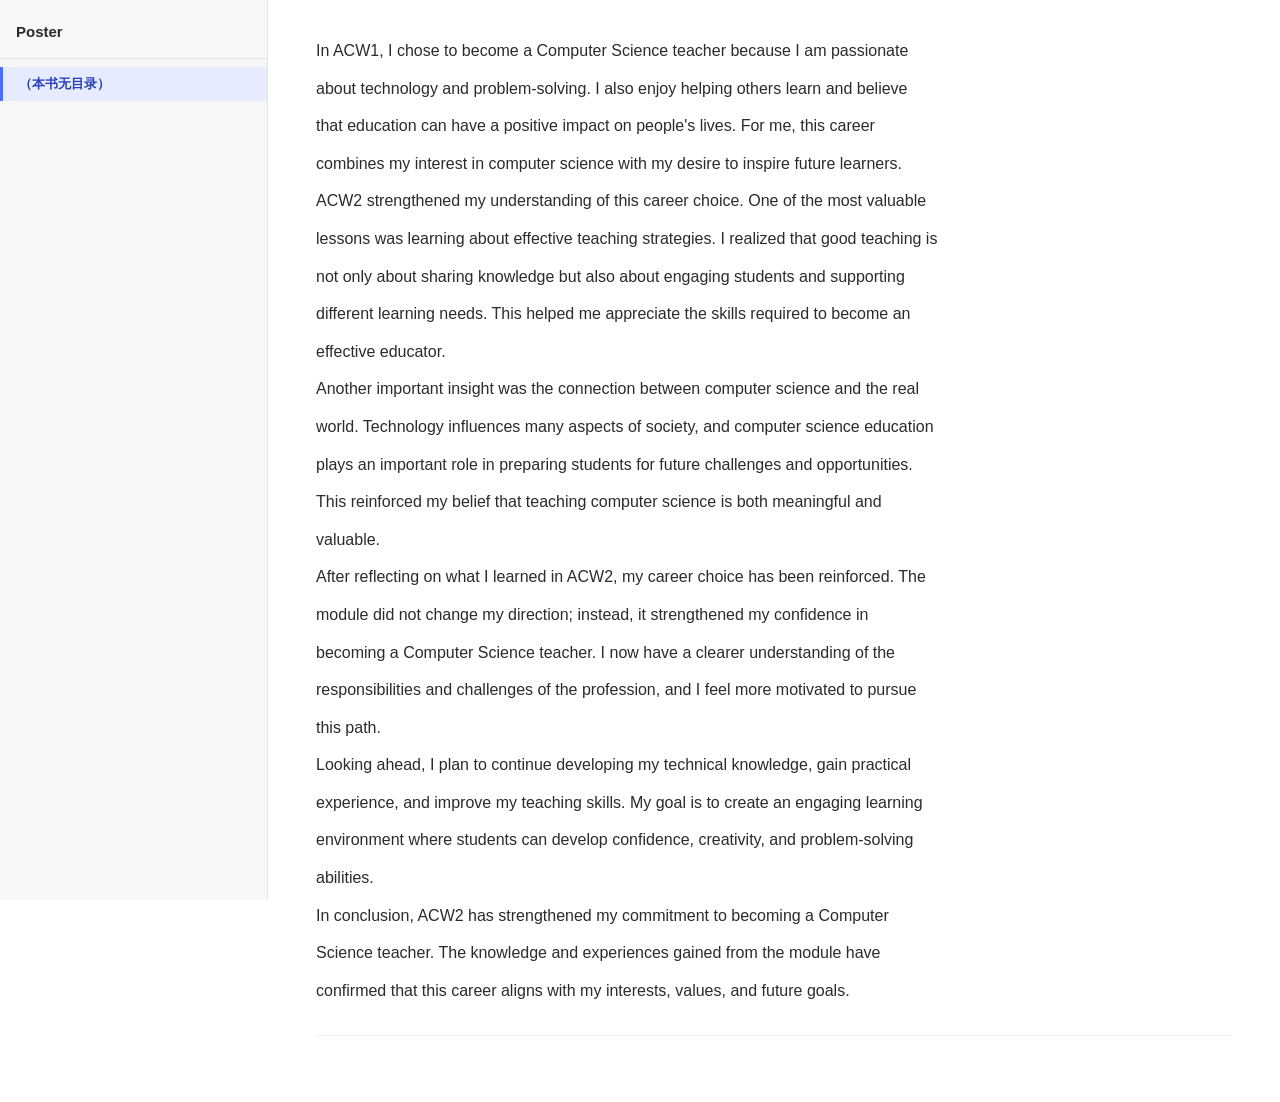
==== converted/poster/index.html @ f1444388 "feat: Phase 2 产品化 + 文档对齐 + 部署调整 - converter/convert.py: 纯 CLI、可移植、自动识别文字/扫描版、OCR 可选、输出自包含 - css/view" ====
<!DOCTYPE html>
<html lang="zh-CN">
<head>
<meta charset="UTF-8">
<meta name="viewport" content="width=device-width, initial-scale=1.0">
<title>Poster</title>
<link rel="stylesheet" href="assets/highlight.min.css">
<style>
* { margin:0; padding:0; box-sizing:border-box; }
html { scroll-behavior: smooth; }
body {
  font-family: -apple-system, BlinkMacSystemFont, "Segoe UI", "Microsoft YaHei", sans-serif;
  font-size: 16px; line-height: 1.85; color: #2b2b2b; display: flex; min-height: 100vh;
  background: #fff;
}
#sidebar {
  width: 268px; flex-shrink: 0; background: #f7f7f9; border-right: 1px solid #e5e5e8;
  overflow-y: auto; padding: 18px 0; height: 100vh; position: sticky; top: 0;
}
#sidebar h2 { font-size: 15px; padding: 0 16px 12px; border-bottom: 1px solid #e5e5e8; margin-bottom: 8px; word-break: break-all; }
#sidebar ul { list-style: none; font-size: 13px; }
#sidebar li { margin: 0; }
#sidebar .nav-item > a {
  display: block; padding: 5px 16px; color: #555; text-decoration: none;
  border-left: 3px solid transparent; transition: all .15s;
}
#sidebar .nav-item > a:hover { background: #ececf0; color: #222; }
#sidebar .nav-item.active > a { background: #e6ebff; color: #2540b8; border-left-color: #4b6bff; font-weight: 600; }
#sidebar .lvl-1 > a { font-weight: 600; font-size: 14px; }
#sidebar .lvl-2 > a { padding-left: 30px; font-size: 12.5px; }
#sidebar .lvl-3 > a { padding-left: 44px; font-size: 12px; color: #777; }
#content { flex: 1; overflow-y: auto; padding: 36px 48px; min-width: 0; max-width: 100%; }
#content section { margin-bottom: 30px; padding-bottom: 22px; border-bottom: 1px solid #f0f0f0; }
#content p { margin-bottom: 8px; text-align: justify; }
#content h3 { font-size: 18px; margin: 16px 0 8px; font-weight: 600; }
#content pre.code-block {
  background: #f6f8fa; border: 1px solid #d1d5db; border-radius: 6px;
  padding: 12px 14px; margin: 8px 0 16px; overflow-x: auto;
  font-family: "JetBrains Mono", Consolas, "Courier New", monospace; font-size: 13px; line-height: 1.55;
}
#content .image-container { text-align: center; margin: 12px 0; }
#content .image-container img { max-width: 100%; height: auto; border-radius: 4px; box-shadow: 0 1px 5px rgba(0,0,0,.12); }
.auto-fix { position: relative; border-left: 3px solid #f9a825; padding-left: 8px; border-radius: 0 4px 4px 0; }
.auto-fix::before {
  content: "[" attr(data-fix) "]"; display: inline-block; background: #fff3e0; color: #e65100;
  font-size: 10px; padding: 0 4px; margin-right: 4px; border-radius: 2px; border: 1px solid #ffcc80;
}
.note { background: #fff8e1; border: 1px solid #ffe082; border-radius: 6px; padding: 10px 14px; margin: 16px 0; font-size: 13px; color: #6d4c00; }
/* 扫描页 + OCR 文字层 */
.page-scan { position: relative; margin: 0 auto 24px; max-width: 900px; }
.page-scan > img { display: block; width: 100%; height: auto; border-radius: 4px; box-shadow: 0 1px 6px rgba(0,0,0,.15); background: #fff; }
.ocr-layer { position: absolute; inset: 0; pointer-events: auto; overflow: hidden; }
.ocr-layer span {
  position: absolute; color: transparent; white-space: pre; cursor: text;
  user-select: text; -webkit-user-select: text; transform-origin: 0 0;
}
.ocr-layer ::selection { background: rgba(40, 90, 255, .28); }
#menu-toggle { display: none; }
@media (max-width: 820px) {
  body { flex-direction: column; }
  #sidebar { width: 100%; height: auto; position: static; border-right: none; border-bottom: 1px solid #e5e5e8; max-height: 40vh; }
  #content { padding: 18px; }
}
</style>
</head>
<body id="top">
<nav id="sidebar">
  <h2>Poster</h2>
  <ul><li class="nav-item"><a href="#top">（本书无目录）</a></li></ul>
</nav>
<main id="content">

<section class="page" id="page-1">
<p>In ACW1, I chose to become a Computer Science teacher because I am passionate </p>
<p>about technology and problem-solving. I also enjoy helping others learn and believe </p>
<p>that education can have a positive impact on people's lives. For me, this career </p>
<p>combines my interest in computer science with my desire to inspire future learners. </p>
<p>ACW2 strengthened my understanding of this career choice. One of the most valuable </p>
<p>lessons was learning about effective teaching strategies. I realized that good teaching is </p>
<p>not only about sharing knowledge but also about engaging students and supporting </p>
<p>different learning needs. This helped me appreciate the skills required to become an </p>
<p>effective educator. </p>
<p>Another important insight was the connection between computer science and the real </p>
<p>world. Technology influences many aspects of society, and computer science education </p>
<p>plays an important role in preparing students for future challenges and opportunities. </p>
<p>This reinforced my belief that teaching computer science is both meaningful and </p>
<p>valuable. </p>
<p>After reflecting on what I learned in ACW2, my career choice has been reinforced. The </p>
<p>module did not change my direction; instead, it strengthened my confidence in </p>
<p>becoming a Computer Science teacher. I now have a clearer understanding of the </p>
<p>responsibilities and challenges of the profession, and I feel more motivated to pursue </p>
<p>this path. </p>
<p>Looking ahead, I plan to continue developing my technical knowledge, gain practical </p>
<p>experience, and improve my teaching skills. My goal is to create an engaging learning </p>
<p>environment where students can develop confidence, creativity, and problem-solving </p>
<p>abilities. </p>
<p>In conclusion, ACW2 has strengthened my commitment to becoming a Computer </p>
<p>Science teacher. The knowledge and experiences gained from the module have </p>
<p>confirmed that this career aligns with my interests, values, and future goals. </p>
</section>
</main>

<script src="assets/highlight.min.js"></script>
<script>
// 目录滚动高亮
(function () {
  var links = Array.prototype.slice.call(document.querySelectorAll('#sidebar .nav-item > a'));
  var map = {};
  links.forEach(function (a) {
    var id = a.getAttribute('href').slice(1);
    var el = document.getElementById(id);
    if (el) map[id] = a.parentElement;
  });
  var targets = Object.keys(map).map(function (id) { return document.getElementById(id); });
  function onScroll() {
    var pos = window.scrollY + 120;
    var cur = null;
    targets.forEach(function (el) { if (el && el.offsetTop <= pos) cur = el.id; });
    links.forEach(function (a) { a.parentElement.classList.remove('active'); });
    if (cur && map[cur]) map[cur].classList.add('active');
  }
  window.addEventListener('scroll', onScroll, { passive: true });
  onScroll();

  // 扫描版：懒加载 OCR 文字层
  var ocrRaw = document.getElementById('ocr-data');
  if (ocrRaw) {
    var ocr = JSON.parse(ocrRaw.textContent);
    var layers = Array.prototype.slice.call(document.querySelectorAll('.ocr-layer'));
    function build(layer) {
      var pid = layer.getAttribute('data-page');
      var words = ocr[pid];
      if (!words) return;
      var frag = document.createDocumentFragment();
      words.forEach(function (w) {
        var s = document.createElement('span');
        s.style.left = w[0] + '%'; s.style.top = w[1] + '%';
        s.style.width = w[2] + '%'; s.style.height = w[3] + '%';
        s.textContent = w[4];
        frag.appendChild(s);
      });
      layer.appendChild(frag);
      layer.setAttribute('data-built', '1');
    }
    var io = new IntersectionObserver(function (entries) {
      entries.forEach(function (e) {
        if (e.isIntersecting && !e.target.getAttribute('data-built')) build(e.target);
      });
    }, { rootMargin: '300px' });
    layers.forEach(function (l) { io.observe(l); });
  }
})();
</script>
<script>if (window.hljs) hljs.highlightAll();</script>
</body>
</html>
---- converted/poster/assets/highlight.min.css ----
pre code.hljs{display:block;overflow-x:auto;padding:1em}code.hljs{padding:3px 5px}/*!
  Theme: GitHub
  Description: Light theme as seen on github.com
  Author: github.com
  Maintainer: @Hirse
  Updated: 2021-05-15

  Outdated base version: https://github.com/primer/github-syntax-light
  Current colors taken from GitHub's CSS
*/.hljs{color:#24292e;background:#fff}.hljs-doctag,.hljs-keyword,.hljs-meta .hljs-keyword,.hljs-template-tag,.hljs-template-variable,.hljs-type,.hljs-variable.language_{color:#d73a49}.hljs-title,.hljs-title.class_,.hljs-title.class_.inherited__,.hljs-title.function_{color:#6f42c1}.hljs-attr,.hljs-attribute,.hljs-literal,.hljs-meta,.hljs-number,.hljs-operator,.hljs-selector-attr,.hljs-selector-class,.hljs-selector-id,.hljs-variable{color:#005cc5}.hljs-meta .hljs-string,.hljs-regexp,.hljs-string{color:#032f62}.hljs-built_in,.hljs-symbol{color:#e36209}.hljs-code,.hljs-comment,.hljs-formula{color:#6a737d}.hljs-name,.hljs-quote,.hljs-selector-pseudo,.hljs-selector-tag{color:#22863a}.hljs-subst{color:#24292e}.hljs-section{color:#005cc5;font-weight:700}.hljs-bullet{color:#735c0f}.hljs-emphasis{color:#24292e;font-style:italic}.hljs-strong{color:#24292e;font-weight:700}.hljs-addition{color:#22863a;background-color:#f0fff4}.hljs-deletion{color:#b31d28;background-color:#ffeef0}
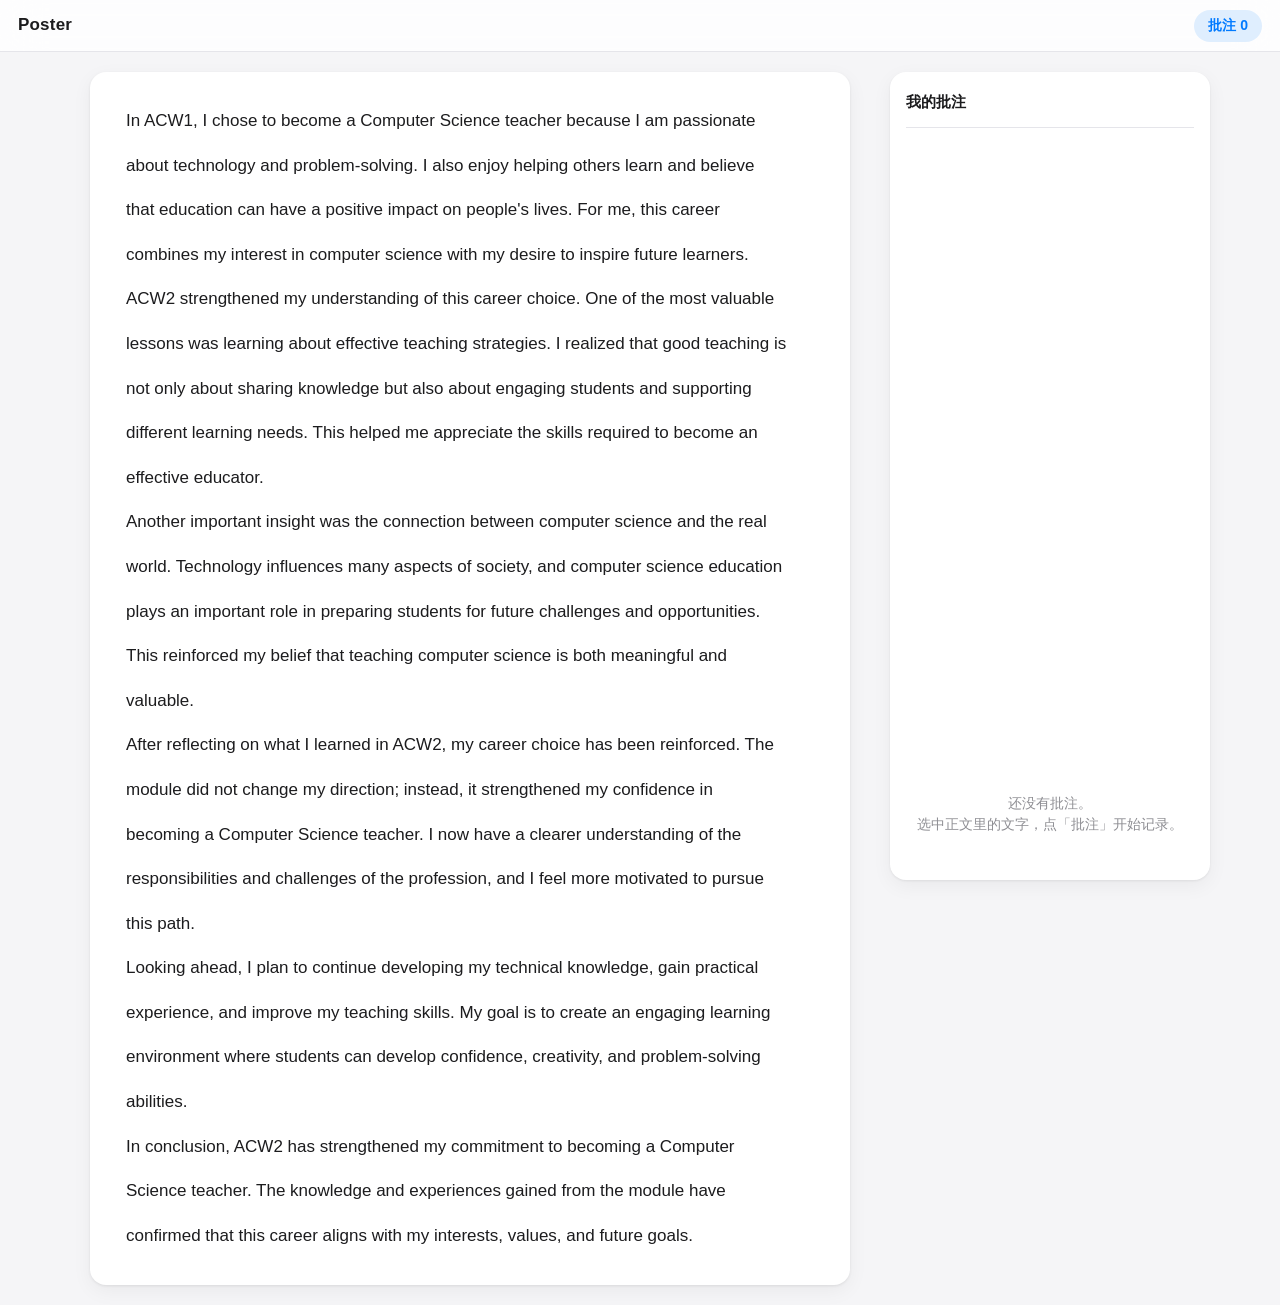
==== commit 6b5c6487: "deploy: 4ff0d0af554bd99df92e08af335911e47354295a" ====
--- a/converted/poster/index.html
+++ b/converted/poster/index.html
@@ -2,155 +2,387 @@
 <html lang="zh-CN">
 <head>
 <meta charset="UTF-8">
-<meta name="viewport" content="width=device-width, initial-scale=1.0">
+<meta name="viewport" content="width=device-width, initial-scale=1.0, viewport-fit=cover">
+<meta name="theme-color" content="#f5f5f7">
 <title>Poster</title>
-<link rel="stylesheet" href="assets/highlight.min.css">
 <style>
-* { margin:0; padding:0; box-sizing:border-box; }
-html { scroll-behavior: smooth; }
-body {
-  font-family: -apple-system, BlinkMacSystemFont, "Segoe UI", "Microsoft YaHei", sans-serif;
-  font-size: 16px; line-height: 1.85; color: #2b2b2b; display: flex; min-height: 100vh;
-  background: #fff;
-}
-#sidebar {
-  width: 268px; flex-shrink: 0; background: #f7f7f9; border-right: 1px solid #e5e5e8;
-  overflow-y: auto; padding: 18px 0; height: 100vh; position: sticky; top: 0;
-}
-#sidebar h2 { font-size: 15px; padding: 0 16px 12px; border-bottom: 1px solid #e5e5e8; margin-bottom: 8px; word-break: break-all; }
-#sidebar ul { list-style: none; font-size: 13px; }
-#sidebar li { margin: 0; }
-#sidebar .nav-item > a {
-  display: block; padding: 5px 16px; color: #555; text-decoration: none;
-  border-left: 3px solid transparent; transition: all .15s;
-}
-#sidebar .nav-item > a:hover { background: #ececf0; color: #222; }
-#sidebar .nav-item.active > a { background: #e6ebff; color: #2540b8; border-left-color: #4b6bff; font-weight: 600; }
-#sidebar .lvl-1 > a { font-weight: 600; font-size: 14px; }
-#sidebar .lvl-2 > a { padding-left: 30px; font-size: 12.5px; }
-#sidebar .lvl-3 > a { padding-left: 44px; font-size: 12px; color: #777; }
-#content { flex: 1; overflow-y: auto; padding: 36px 48px; min-width: 0; max-width: 100%; }
-#content section { margin-bottom: 30px; padding-bottom: 22px; border-bottom: 1px solid #f0f0f0; }
-#content p { margin-bottom: 8px; text-align: justify; }
-#content h3 { font-size: 18px; margin: 16px 0 8px; font-weight: 600; }
-#content pre.code-block {
-  background: #f6f8fa; border: 1px solid #d1d5db; border-radius: 6px;
-  padding: 12px 14px; margin: 8px 0 16px; overflow-x: auto;
-  font-family: "JetBrains Mono", Consolas, "Courier New", monospace; font-size: 13px; line-height: 1.55;
-}
-#content .image-container { text-align: center; margin: 12px 0; }
-#content .image-container img { max-width: 100%; height: auto; border-radius: 4px; box-shadow: 0 1px 5px rgba(0,0,0,.12); }
-.auto-fix { position: relative; border-left: 3px solid #f9a825; padding-left: 8px; border-radius: 0 4px 4px 0; }
-.auto-fix::before {
-  content: "[" attr(data-fix) "]"; display: inline-block; background: #fff3e0; color: #e65100;
-  font-size: 10px; padding: 0 4px; margin-right: 4px; border-radius: 2px; border: 1px solid #ffcc80;
-}
-.note { background: #fff8e1; border: 1px solid #ffe082; border-radius: 6px; padding: 10px 14px; margin: 16px 0; font-size: 13px; color: #6d4c00; }
-/* 扫描页 + OCR 文字层 */
-.page-scan { position: relative; margin: 0 auto 24px; max-width: 900px; }
-.page-scan > img { display: block; width: 100%; height: auto; border-radius: 4px; box-shadow: 0 1px 6px rgba(0,0,0,.15); background: #fff; }
-.ocr-layer { position: absolute; inset: 0; pointer-events: auto; overflow: hidden; }
-.ocr-layer span {
-  position: absolute; color: transparent; white-space: pre; cursor: text;
-  user-select: text; -webkit-user-select: text; transform-origin: 0 0;
-}
-.ocr-layer ::selection { background: rgba(40, 90, 255, .28); }
-#menu-toggle { display: none; }
-@media (max-width: 820px) {
-  body { flex-direction: column; }
-  #sidebar { width: 100%; height: auto; position: static; border-right: none; border-bottom: 1px solid #e5e5e8; max-height: 40vh; }
-  #content { padding: 18px; }
-}
+  :root {
+    --bg: #f5f5f7;
+    --surface: #ffffff;
+    --text: #1c1c1e;
+    --text-2: #8e8e93;
+    --sep: #e5e5ea;
+    --accent: #007aff;
+    --accent-soft: rgba(0,122,255,.12);
+    --hl: rgba(255,214,10,.40);
+    --radius: 16px;
+    --shadow: 0 1px 3px rgba(0,0,0,.08), 0 6px 20px rgba(0,0,0,.05);
+  }
+  * { margin:0; padding:0; box-sizing:border-box; -webkit-tap-highlight-color: transparent; }
+  html { scroll-behavior: smooth; }
+  body {
+    font-family: -apple-system, BlinkMacSystemFont, "SF Pro Text", "PingFang SC", "Microsoft YaHei", sans-serif;
+    background: var(--bg); color: var(--text);
+    line-height: 1.8; font-size: 17px;
+    -webkit-font-smoothing: antialiased;
+  }
+
+  /* 顶部栏 */
+  .topbar {
+    position: sticky; top: 0; z-index: 30;
+    height: 52px; display: flex; align-items: center; justify-content: space-between;
+    padding: 0 18px; background: rgba(255,255,255,.82);
+    backdrop-filter: saturate(180%) blur(20px); -webkit-backdrop-filter: saturate(180%) blur(20px);
+    border-bottom: .5px solid var(--sep);
+  }
+  .topbar .title { font-size: 17px; font-weight: 600; letter-spacing: .2px; }
+  .topbar .notes-toggle {
+    border: none; background: var(--accent-soft); color: var(--accent);
+    font-size: 14px; font-weight: 600; padding: 7px 14px; border-radius: 980px;
+    cursor: pointer; transition: background .15s, transform .1s;
+  }
+  .topbar .notes-toggle:active { transform: scale(.96); }
+
+  .layout { display: flex; align-items: flex-start; gap: 20px; padding: 20px; max-width: 1180px; margin: 0 auto; }
+
+  /* 阅读区（白色卡片） */
+  #content {
+    flex: 1; min-width: 0;
+    background: var(--surface); border-radius: var(--radius); box-shadow: var(--shadow);
+    padding: 34px 36px; max-width: 760px; margin: 0 auto;
+  }
+  #content section { outline: none; }
+  #content p { margin-bottom: 14px; text-align: justify; }
+  #content p:last-child { margin-bottom: 0; }
+  /* 批注高亮 */
+  .annot { background: var(--hl); border-radius: 3px; padding: 1px 0; cursor: pointer; transition: background .15s; }
+  .annot:hover { background: rgba(255,196,0,.55); }
+  .annot.flash { animation: flash 1s ease; }
+  @keyframes flash { 0%,100%{ background: var(--hl);} 30%{ background: rgba(0,122,255,.35);} }
+
+  /* 选中浮标 */
+  #floatingAnnot {
+    position: fixed; z-index: 60; transform: translateX(-50%);
+    border: none; background: var(--accent); color: #fff; font-size: 14px; font-weight: 600;
+    padding: 8px 16px; border-radius: 980px; box-shadow: 0 4px 14px rgba(0,122,255,.4);
+    cursor: pointer; transition: transform .1s;
+  }
+  #floatingAnnot:active { transform: translateX(-50%) scale(.94); }
+
+  /* 右侧批注面板 */
+  .notes-panel {
+    width: 320px; flex-shrink: 0; align-self: stretch;
+    background: var(--surface); border-radius: var(--radius); box-shadow: var(--shadow);
+    padding: 16px; position: sticky; top: 72px; max-height: calc(100vh - 92px);
+    display: flex; flex-direction: column; overflow: hidden;
+  }
+  .notes-panel h2 { font-size: 15px; font-weight: 600; padding-bottom: 12px; border-bottom: .5px solid var(--sep); margin-bottom: 12px; }
+  #noteList { list-style: none; overflow-y: auto; flex: 1; margin: 0 -4px; padding: 0 4px; }
+  .note-item {
+    border: .5px solid var(--sep); border-radius: 12px; padding: 12px; margin-bottom: 10px;
+    background: #fbfbfd; transition: background .15s;
+  }
+  .note-item .q { font-size: 13px; color: var(--text-2); line-height: 1.5; margin-bottom: 6px;
+    display: -webkit-box; -webkit-line-clamp: 2; -webkit-box-orient: vertical; overflow: hidden; cursor: pointer; }
+  .note-item .q::before { content: "“"; }
+  .note-item .q::after { content: "”"; }
+  .note-item .n { font-size: 14.5px; line-height: 1.55; white-space: pre-wrap; word-break: break-word; }
+  .note-item .del {
+    margin-top: 8px; border: none; background: transparent; color: var(--text-2);
+    font-size: 12.5px; cursor: pointer; padding: 2px 4px;
+  }
+  .note-item .del:hover { color: #ff3b30; }
+  #notesEmpty { color: var(--text-2); font-size: 13.5px; line-height: 1.6; text-align: center; padding: 28px 10px; }
+
+  /* 撰写区 */
+  #compose { border-top: .5px solid var(--sep); padding-top: 12px; margin-top: 4px; }
+  #compose[hidden] { display: none; }
+  #composeQuote {
+    font-size: 12.5px; color: var(--text-2); line-height: 1.5; margin-bottom: 8px;
+    display: -webkit-box; -webkit-line-clamp: 2; -webkit-box-orient: vertical; overflow: hidden;
+    background: #f2f2f7; border-radius: 8px; padding: 8px 10px;
+  }
+  #noteInput {
+    width: 100%; min-height: 76px; resize: vertical; border: .5px solid var(--sep);
+    border-radius: 12px; padding: 10px 12px; font: inherit; font-size: 14.5px;
+    background: #fbfbfd; color: var(--text); outline: none;
+  }
+  #noteInput:focus { border-color: var(--accent); background: #fff; }
+  .compose-actions { display: flex; justify-content: flex-end; gap: 8px; margin-top: 10px; }
+  .btn-ghost { border: none; background: #f2f2f7; color: var(--text); font-size: 14px; font-weight: 500; padding: 8px 16px; border-radius: 980px; cursor: pointer; }
+  .btn-primary { border: none; background: var(--accent); color: #fff; font-size: 14px; font-weight: 600; padding: 8px 18px; border-radius: 980px; cursor: pointer; }
+  .btn-primary:active, .btn-ghost:active { transform: scale(.96); }
+
+  /* 移动端：面板变右侧抽屉 */
+  @media (max-width: 860px) {
+    .layout { padding: 12px; }
+    #content { padding: 24px 20px; }
+    .notes-panel {
+      position: fixed; top: 52px; right: 0; bottom: 0; width: 86%; max-width: 340px;
+      max-height: none; border-radius: 16px 0 0 16px; transform: translateX(105%);
+      transition: transform .28s cubic-bezier(.32,.72,0,1); z-index: 50;
+    }
+    .notes-panel.open { transform: translateX(0); }
+    body.collapsed .notes-panel { transform: translateX(105%); }
+  }
 </style>
 </head>
-<body id="top">
-<nav id="sidebar">
-  <h2>Poster</h2>
-  <ul><li class="nav-item"><a href="#top">（本书无目录）</a></li></ul>
-</nav>
-<main id="content">
-
-<section class="page" id="page-1">
-<p>In ACW1, I chose to become a Computer Science teacher because I am passionate </p>
-<p>about technology and problem-solving. I also enjoy helping others learn and believe </p>
-<p>that education can have a positive impact on people's lives. For me, this career </p>
-<p>combines my interest in computer science with my desire to inspire future learners. </p>
-<p>ACW2 strengthened my understanding of this career choice. One of the most valuable </p>
-<p>lessons was learning about effective teaching strategies. I realized that good teaching is </p>
-<p>not only about sharing knowledge but also about engaging students and supporting </p>
-<p>different learning needs. This helped me appreciate the skills required to become an </p>
-<p>effective educator. </p>
-<p>Another important insight was the connection between computer science and the real </p>
-<p>world. Technology influences many aspects of society, and computer science education </p>
-<p>plays an important role in preparing students for future challenges and opportunities. </p>
-<p>This reinforced my belief that teaching computer science is both meaningful and </p>
-<p>valuable. </p>
-<p>After reflecting on what I learned in ACW2, my career choice has been reinforced. The </p>
-<p>module did not change my direction; instead, it strengthened my confidence in </p>
-<p>becoming a Computer Science teacher. I now have a clearer understanding of the </p>
-<p>responsibilities and challenges of the profession, and I feel more motivated to pursue </p>
-<p>this path. </p>
-<p>Looking ahead, I plan to continue developing my technical knowledge, gain practical </p>
-<p>experience, and improve my teaching skills. My goal is to create an engaging learning </p>
-<p>environment where students can develop confidence, creativity, and problem-solving </p>
-<p>abilities. </p>
-<p>In conclusion, ACW2 has strengthened my commitment to becoming a Computer </p>
-<p>Science teacher. The knowledge and experiences gained from the module have </p>
-<p>confirmed that this career aligns with my interests, values, and future goals. </p>
-</section>
-</main>
-
-<script src="assets/highlight.min.js"></script>
+<body>
+  <header class="topbar">
+    <div class="title">Poster</div>
+    <button class="notes-toggle" id="notesToggle">批注 <span id="noteCount">0</span></button>
+  </header>
+
+  <div class="layout">
+    <main id="content">
+      <section id="page-1">
+        <p>In ACW1, I chose to become a Computer Science teacher because I am passionate </p>
+        <p>about technology and problem-solving. I also enjoy helping others learn and believe </p>
+        <p>that education can have a positive impact on people's lives. For me, this career </p>
+        <p>combines my interest in computer science with my desire to inspire future learners. </p>
+        <p>ACW2 strengthened my understanding of this career choice. One of the most valuable </p>
+        <p>lessons was learning about effective teaching strategies. I realized that good teaching is </p>
+        <p>not only about sharing knowledge but also about engaging students and supporting </p>
+        <p>different learning needs. This helped me appreciate the skills required to become an </p>
+        <p>effective educator. </p>
+        <p>Another important insight was the connection between computer science and the real </p>
+        <p>world. Technology influences many aspects of society, and computer science education </p>
+        <p>plays an important role in preparing students for future challenges and opportunities. </p>
+        <p>This reinforced my belief that teaching computer science is both meaningful and </p>
+        <p>valuable. </p>
+        <p>After reflecting on what I learned in ACW2, my career choice has been reinforced. The </p>
+        <p>module did not change my direction; instead, it strengthened my confidence in </p>
+        <p>becoming a Computer Science teacher. I now have a clearer understanding of the </p>
+        <p>responsibilities and challenges of the profession, and I feel more motivated to pursue </p>
+        <p>this path. </p>
+        <p>Looking ahead, I plan to continue developing my technical knowledge, gain practical </p>
+        <p>experience, and improve my teaching skills. My goal is to create an engaging learning </p>
+        <p>environment where students can develop confidence, creativity, and problem-solving </p>
+        <p>abilities. </p>
+        <p>In conclusion, ACW2 has strengthened my commitment to becoming a Computer </p>
+        <p>Science teacher. The knowledge and experiences gained from the module have </p>
+        <p>confirmed that this career aligns with my interests, values, and future goals. </p>
+      </section>
+    </main>
+
+    <aside class="notes-panel" id="notesPanel">
+      <h2>我的批注</h2>
+      <ul id="noteList"></ul>
+      <div id="notesEmpty">还没有批注。<br>选中正文里的文字，点「批注」开始记录。</div>
+      <div id="compose" hidden>
+        <div id="composeQuote"></div>
+        <textarea id="noteInput" placeholder="写点批注…"></textarea>
+        <div class="compose-actions">
+          <button class="btn-ghost" id="cancelNote">取消</button>
+          <button class="btn-primary" id="saveNote">保存</button>
+        </div>
+      </div>
+    </aside>
+  </div>
+
+  <button id="floatingAnnot" hidden>批注</button>
+
 <script>
-// 目录滚动高亮
 (function () {
-  var links = Array.prototype.slice.call(document.querySelectorAll('#sidebar .nav-item > a'));
-  var map = {};
-  links.forEach(function (a) {
-    var id = a.getAttribute('href').slice(1);
-    var el = document.getElementById(id);
-    if (el) map[id] = a.parentElement;
+  "use strict";
+  var BOOK = "poster";
+  var KEY = "annot:" + BOOK;
+  var content = document.getElementById("content");
+  var panel = document.getElementById("notesPanel");
+  var noteList = document.getElementById("noteList");
+  var notesEmpty = document.getElementById("notesEmpty");
+  var compose = document.getElementById("compose");
+  var composeQuote = document.getElementById("composeQuote");
+  var noteInput = document.getElementById("noteInput");
+  var floatingBtn = document.getElementById("floatingAnnot");
+  var noteCount = document.getElementById("noteCount");
+  var pendingRange = null;
+  var pendingQuote = "";
+
+  function load() { try { return JSON.parse(localStorage.getItem(KEY)) || []; } catch (e) { return []; } }
+  function save(list) { localStorage.setItem(KEY, JSON.stringify(list)); }
+  function escapeHtml(s) {
+    return s.replace(/[&<>"']/g, function (c) {
+      return { "&": "&amp;", "<": "&lt;", ">": "&gt;", '"': "&quot;", "'": "&#39;" }[c];
+    });
+  }
+
+  // ---------- 选区与浮标 ----------
+  function getSel() {
+    var sel = window.getSelection();
+    if (!sel || sel.isCollapsed) return null;
+    var range = sel.getRangeAt(0);
+    if (!content.contains(range.commonAncestorContainer)) return null;
+    var text = sel.toString().replace(/\s+/g, " ").trim();
+    if (text.length < 1) return null;
+    return { text: text, range: range };
+  }
+
+  document.addEventListener("mouseup", function (e) {
+    if (e.target.closest("#notesPanel") || e.target.closest(".topbar") || e.target === floatingBtn) return;
+    setTimeout(function () {
+      var s = getSel();
+      if (s) {
+        pendingRange = s.range.cloneRange();
+        pendingQuote = s.text;
+        showFloating(s.range);
+      } else if (compose.dataset.active !== "1") {
+        floatingBtn.hidden = true;
+      }
+    }, 10);
   });
-  var targets = Object.keys(map).map(function (id) { return document.getElementById(id); });
-  function onScroll() {
-    var pos = window.scrollY + 120;
-    var cur = null;
-    targets.forEach(function (el) { if (el && el.offsetTop <= pos) cur = el.id; });
-    links.forEach(function (a) { a.parentElement.classList.remove('active'); });
-    if (cur && map[cur]) map[cur].classList.add('active');
-  }
-  window.addEventListener('scroll', onScroll, { passive: true });
-  onScroll();
-
-  // 扫描版：懒加载 OCR 文字层
-  var ocrRaw = document.getElementById('ocr-data');
-  if (ocrRaw) {
-    var ocr = JSON.parse(ocrRaw.textContent);
-    var layers = Array.prototype.slice.call(document.querySelectorAll('.ocr-layer'));
-    function build(layer) {
-      var pid = layer.getAttribute('data-page');
-      var words = ocr[pid];
-      if (!words) return;
+
+  function showFloating(range) {
+    var r = range.getBoundingClientRect();
+    var top = r.top - 46;
+    if (top < 8) top = r.bottom + 10;
+    floatingBtn.style.top = top + "px";
+    floatingBtn.style.left = (r.left + r.width / 2) + "px";
+    floatingBtn.hidden = false;
+  }
+
+  floatingBtn.addEventListener("click", function () {
+    openCompose(pendingQuote);
+    floatingBtn.hidden = true;
+    window.getSelection().removeAllRanges();
+  });
+
+  // ---------- 撰写区 ----------
+  function openCompose(quote) {
+    compose.dataset.active = "1";
+    composeQuote.textContent = quote;
+    noteInput.value = "";
+    compose.hidden = false;
+    if (window.matchMedia("(max-width: 860px)").matches) panel.classList.add("open");
+    setTimeout(function () { noteInput.focus(); }, 50);
+  }
+  function closeCompose() {
+    compose.dataset.active = "0";
+    compose.hidden = true;
+    pendingRange = null; pendingQuote = "";
+  }
+  document.getElementById("cancelNote").addEventListener("click", closeCompose);
+
+  document.getElementById("saveNote").addEventListener("click", function () {
+    var note = noteInput.value.trim();
+    if (!note) { noteInput.focus(); return; }
+    var aid = "a" + Date.now();
+    if (pendingRange) wrapRange(pendingRange, aid);
+    var list = load();
+    list.push({ aid: aid, quote: pendingQuote, note: note, ts: Date.now() });
+    save(list);
+    closeCompose();
+    renderNotes();
+  });
+
+  // ---------- 高亮包裹 ----------
+  function wrapRange(range, aid) {
+    var span = document.createElement("span");
+    span.className = "annot";
+    span.dataset.aid = aid;
+    try {
+      range.surroundContents(span);
+    } catch (e) {
+      var frag = range.extractContents();
+      span.appendChild(frag);
+      range.insertNode(span);
+    }
+  }
+
+  // 重载时按原文恢复高亮（跨节点）
+  function restore() {
+    var list = load();
+    list.forEach(function (a) {
+      if (content.querySelector('span.annot[data-aid="' + a.aid + '"]')) return;
+      findAndWrap(content, a.quote, a.aid);
+    });
+  }
+
+  function findAndWrap(root, quote, aid) {
+    var walker = document.createTreeWalker(root, NodeFilter.SHOW_TEXT, null);
+    var nodes = [], full = "", map = [];
+    var n;
+    while ((n = walker.nextNode())) {
+      var t = n.nodeValue;
+      map.push({ node: n, start: full.length, end: full.length + t.length });
+      full += t;
+    }
+    var idx = full.indexOf(quote);
+    if (idx < 0) return false;
+    wrapOffsets(map, idx, idx + quote.length, aid);
+    return true;
+  }
+
+  function wrapOffsets(map, start, end, aid) {
+    for (var i = map.length - 1; i >= 0; i--) {
+      var m = map[i], s = Math.max(start, m.start), e = Math.min(end, m.end);
+      if (s >= e) continue;
+      var node = m.node, text = node.nodeValue;
+      var localS = s - m.start, localE = e - m.start;
+      var before = text.slice(0, localS), mid = text.slice(localS, localE), after = text.slice(localE);
+      var span = document.createElement("span");
+      span.className = "annot"; span.dataset.aid = aid; span.textContent = mid;
       var frag = document.createDocumentFragment();
-      words.forEach(function (w) {
-        var s = document.createElement('span');
-        s.style.left = w[0] + '%'; s.style.top = w[1] + '%';
-        s.style.width = w[2] + '%'; s.style.height = w[3] + '%';
-        s.textContent = w[4];
-        frag.appendChild(s);
+      if (before) frag.appendChild(document.createTextNode(before));
+      frag.appendChild(span);
+      if (after) frag.appendChild(document.createTextNode(after));
+      node.parentNode.replaceChild(frag, node);
+    }
+  }
+
+  function unwrap(aid) {
+    var span = content.querySelector('span.annot[data-aid="' + aid + '"]');
+    if (!span) return;
+    var parent = span.parentNode;
+    while (span.firstChild) parent.insertBefore(span.firstChild, span);
+    parent.removeChild(span);
+    parent.normalize();
+  }
+
+  // ---------- 列表渲染 ----------
+  function renderNotes() {
+    var list = load().slice().sort(function (a, b) { return a.ts - b.ts; });
+    noteCount.textContent = list.length;
+    noteList.innerHTML = "";
+    notesEmpty.hidden = list.length > 0;
+    list.forEach(function (a) {
+      var li = document.createElement("li");
+      li.className = "note-item";
+      li.innerHTML =
+        '<div class="q">' + escapeHtml(a.quote) + '</div>' +
+        '<div class="n">' + escapeHtml(a.note) + '</div>' +
+        '<button class="del" data-aid="' + a.aid + '">删除</button>';
+      li.querySelector(".q").addEventListener("click", function () { focusAnnot(a.aid); });
+      li.querySelector(".del").addEventListener("click", function () {
+        unwrap(a.aid);
+        save(load().filter(function (x) { return x.aid !== a.aid; }));
+        renderNotes();
       });
-      layer.appendChild(frag);
-      layer.setAttribute('data-built', '1');
-    }
-    var io = new IntersectionObserver(function (entries) {
-      entries.forEach(function (e) {
-        if (e.isIntersecting && !e.target.getAttribute('data-built')) build(e.target);
-      });
-    }, { rootMargin: '300px' });
-    layers.forEach(function (l) { io.observe(l); });
-  }
+      noteList.appendChild(li);
+    });
+  }
+
+  function focusAnnot(aid) {
+    var span = content.querySelector('span.annot[data-aid="' + aid + '"]');
+    if (!span) return;
+    span.scrollIntoView({ behavior: "smooth", block: "center" });
+    span.classList.remove("flash");
+    void span.offsetWidth;
+    span.classList.add("flash");
+  }
+
+  // ---------- 面板开关 ----------
+  document.getElementById("notesToggle").addEventListener("click", function () {
+    if (window.matchMedia("(max-width: 860px)").matches) {
+      panel.classList.toggle("open");
+    } else {
+      document.body.classList.toggle("collapsed");
+    }
+  });
+
+  restore();
+  renderNotes();
 })();
 </script>
-<script>if (window.hljs) hljs.highlightAll();</script>
 </body>
-</html>+</html>
